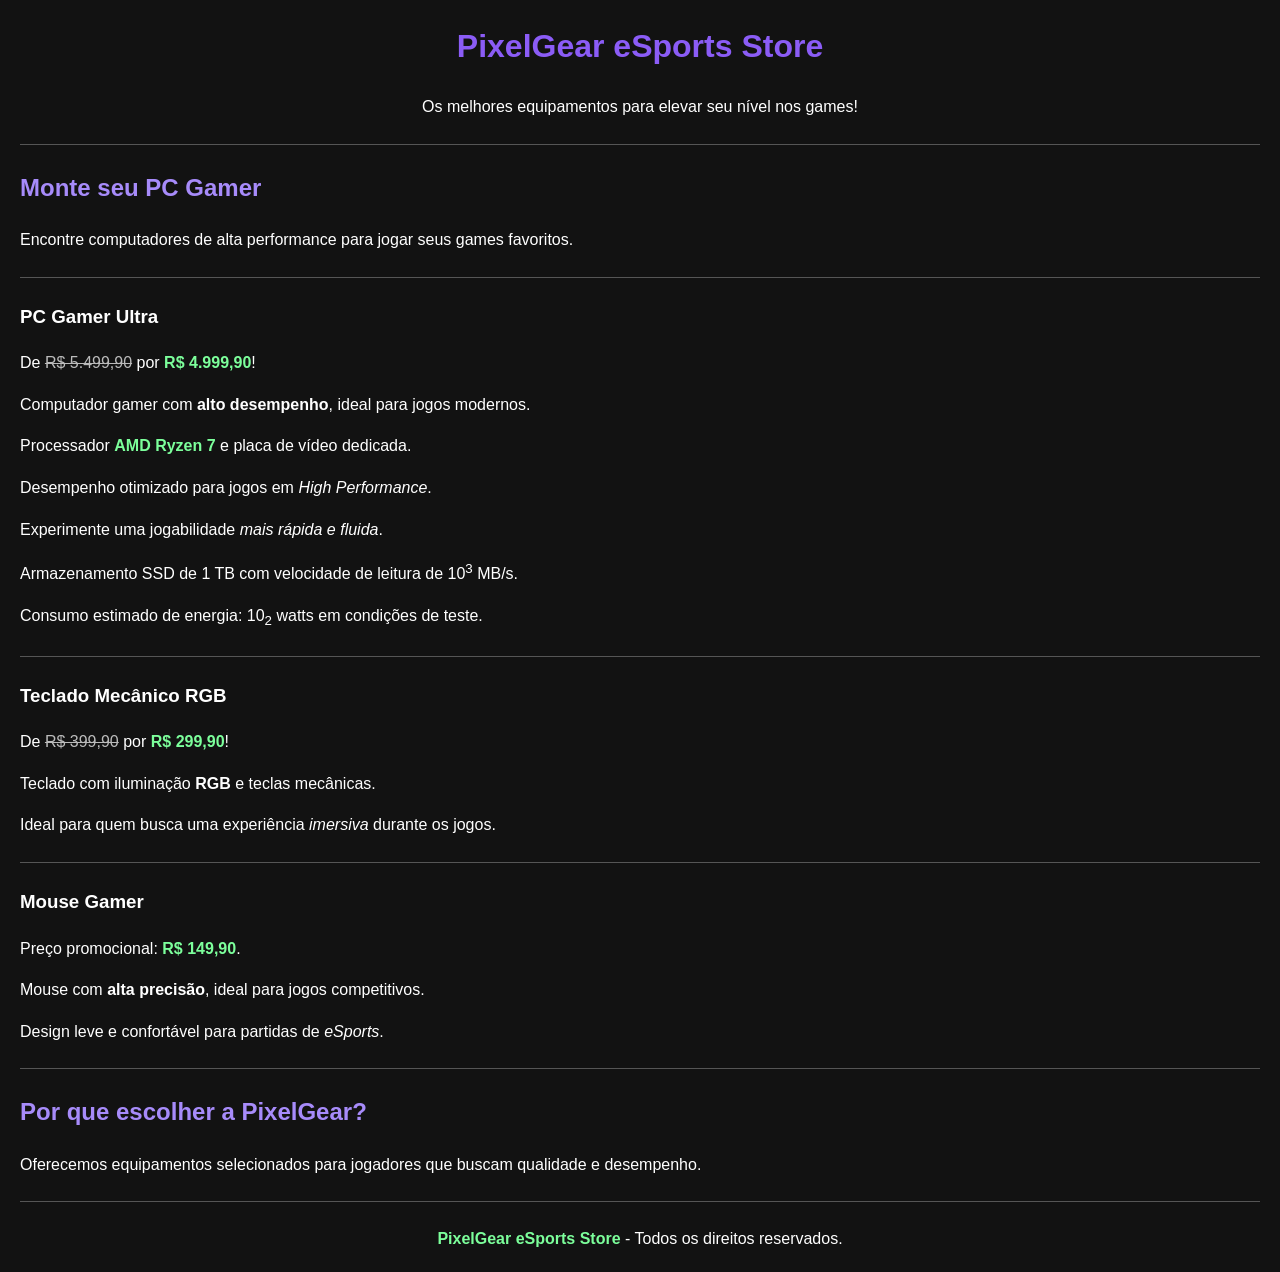
==== s4_at2_r4_lima/PixelGear/index.html @ 370ff217 "s4_at2_r4_lima" ====
<!DOCTYPE html>
<html lang="pt-BR">

<head>
    <!-- Define os caracteres para mostrar acentos corretamente -->
    <meta charset="UTF-8">

    <!-- Faz o site se adaptar às telas de celulares -->
    <meta name="viewport" content="width=device-width, initial-scale=1.0">

    <!-- Define o título que aparece na aba do navegador -->
    <title>PixelGear eSports Store</title>

    <link rel="stylesheet" href="style.css">

</head>

<!-- Define a cor de fundo escura e a cor branca dos textos -->
<body bgcolor="#121212" text="#FFFFFF">

    <!-- Título principal da loja, centralizado -->
    <h1 align="center">PixelGear eSports Store</h1>

    <!-- Subtítulo da loja, centralizado -->
    <p align="center">Os melhores equipamentos para elevar seu nível nos games!</p>

    <!-- Linha horizontal para separar o cabeçalho do conteúdo -->
    <hr>

    <!-- Apresentação da loja -->
    <h2>Monte seu PC Gamer</h2>

    <p>Encontre computadores de alta performance para jogar seus games favoritos.</p>

    <hr>

    <!-- Primeiro produto da loja -->
    <h3>PC Gamer Ultra</h3>

    <!-- Mostra o preço antigo riscado e o preço promocional em destaque -->
    <p>De <del>R$ 5.499,90</del> por <strong>R$ 4.999,90</strong>!</p>

    <!-- Destaca a característica principal do computador -->
    <p>Computador gamer com <b>alto desempenho</b>, ideal para jogos modernos.</p>

    <!-- Apresenta as especificações do computador -->
    <p>Processador <strong>AMD Ryzen 7</strong> e placa de vídeo dedicada.</p>

    <!-- Utiliza itálico para destacar um termo em inglês -->
    <p>Desempenho otimizado para jogos em <i>High Performance</i>.</p>

    <!-- Utiliza ênfase para destacar uma característica -->
    <p>Experimente uma jogabilidade <em>mais rápida e fluida</em>.</p>

    <!-- Utiliza sobrescrito para representar um expoente -->
    <p>Armazenamento SSD de 1 TB com velocidade de leitura de 10<sup>3</sup> MB/s.</p>

    <!-- Utiliza subscrito para demonstrar a formatação de números -->
    <p>Consumo estimado de energia: 10<sub>2</sub> watts em condições de teste.</p>

    <!-- Separa o primeiro produto do segundo -->
    <hr>

    <!-- Segundo produto da loja -->
    <h3>Teclado Mecânico RGB</h3>

    <!-- Mostra o preço antigo e o preço promocional -->
    <p>De <del>R$ 399,90</del> por <strong>R$ 299,90</strong>!</p>

    <!-- Destaca a iluminação e as características do teclado -->
    <p>Teclado com iluminação <b>RGB</b> e teclas mecânicas.</p>

    <!-- Destaca uma característica do produto com ênfase -->
    <p>Ideal para quem busca uma experiência <em>imersiva</em> durante os jogos.</p>

    <!-- Separa o segundo produto do terceiro -->
    <hr>

    <!-- Terceiro produto da loja -->
    <h3>Mouse Gamer</h3>

    <!-- Apresenta o preço promocional do mouse -->
    <p>Preço promocional: <strong>R$ 149,90</strong>.</p>

    <!-- Destaca a precisão do mouse -->
    <p>Mouse com <b>alta precisão</b>, ideal para jogos competitivos.</p>

    <!-- Utiliza itálico para destacar o termo eSports -->
    <p>Design leve e confortável para partidas de <i>eSports</i>.</p>

    <!-- Separa os produtos das informações finais -->
    <hr>

    <!-- Seção que apresenta os diferenciais da loja -->
    <h2>Por que escolher a PixelGear?</h2>

    <p>Oferecemos equipamentos selecionados para jogadores que buscam qualidade e desempenho.</p>

    <!-- Linha horizontal antes do rodapé -->
    <hr>

    <!-- Rodapé com o nome da loja e os direitos reservados -->
    <p align="center"><strong>PixelGear eSports Store</strong> - Todos os direitos reservados.</p>

</body>

</html>
---- s4_at2_r4_lima/PixelGear/style.css ----
/* Define a aparência geral da página */
body {
    background-color: #121212;
    color: #FFFFFF;
    font-family: Arial, Helvetica, sans-serif;
    margin: 20px;
    line-height: 1.6;
}

/* Centraliza o título e o subtítulo */
header {
    text-align: center;
    padding: 10px;
}

/* Define a cor do título principal */
h1 {
    color: #8B5CF6;
}

/* Define a cor dos títulos das seções */
h2 {
    color: #A78BFA;
}

/* Cria linhas de separação entre os conteúdos */
hr {
    border: 0;
    border-top: 1px solid #555555;
    margin: 24px 0;
}

/* Destaca informações importantes e preços */
strong {
    color: #7CFF9B;
}

/* Deixa o preço antigo mais discreto */
del {
    color: #BBBBBB;
}

/* Centraliza e organiza o rodapé */
footer {
    text-align: center;
    margin-top: 30px;
    padding: 10px;
    border-top: 1px solid #555555;
}
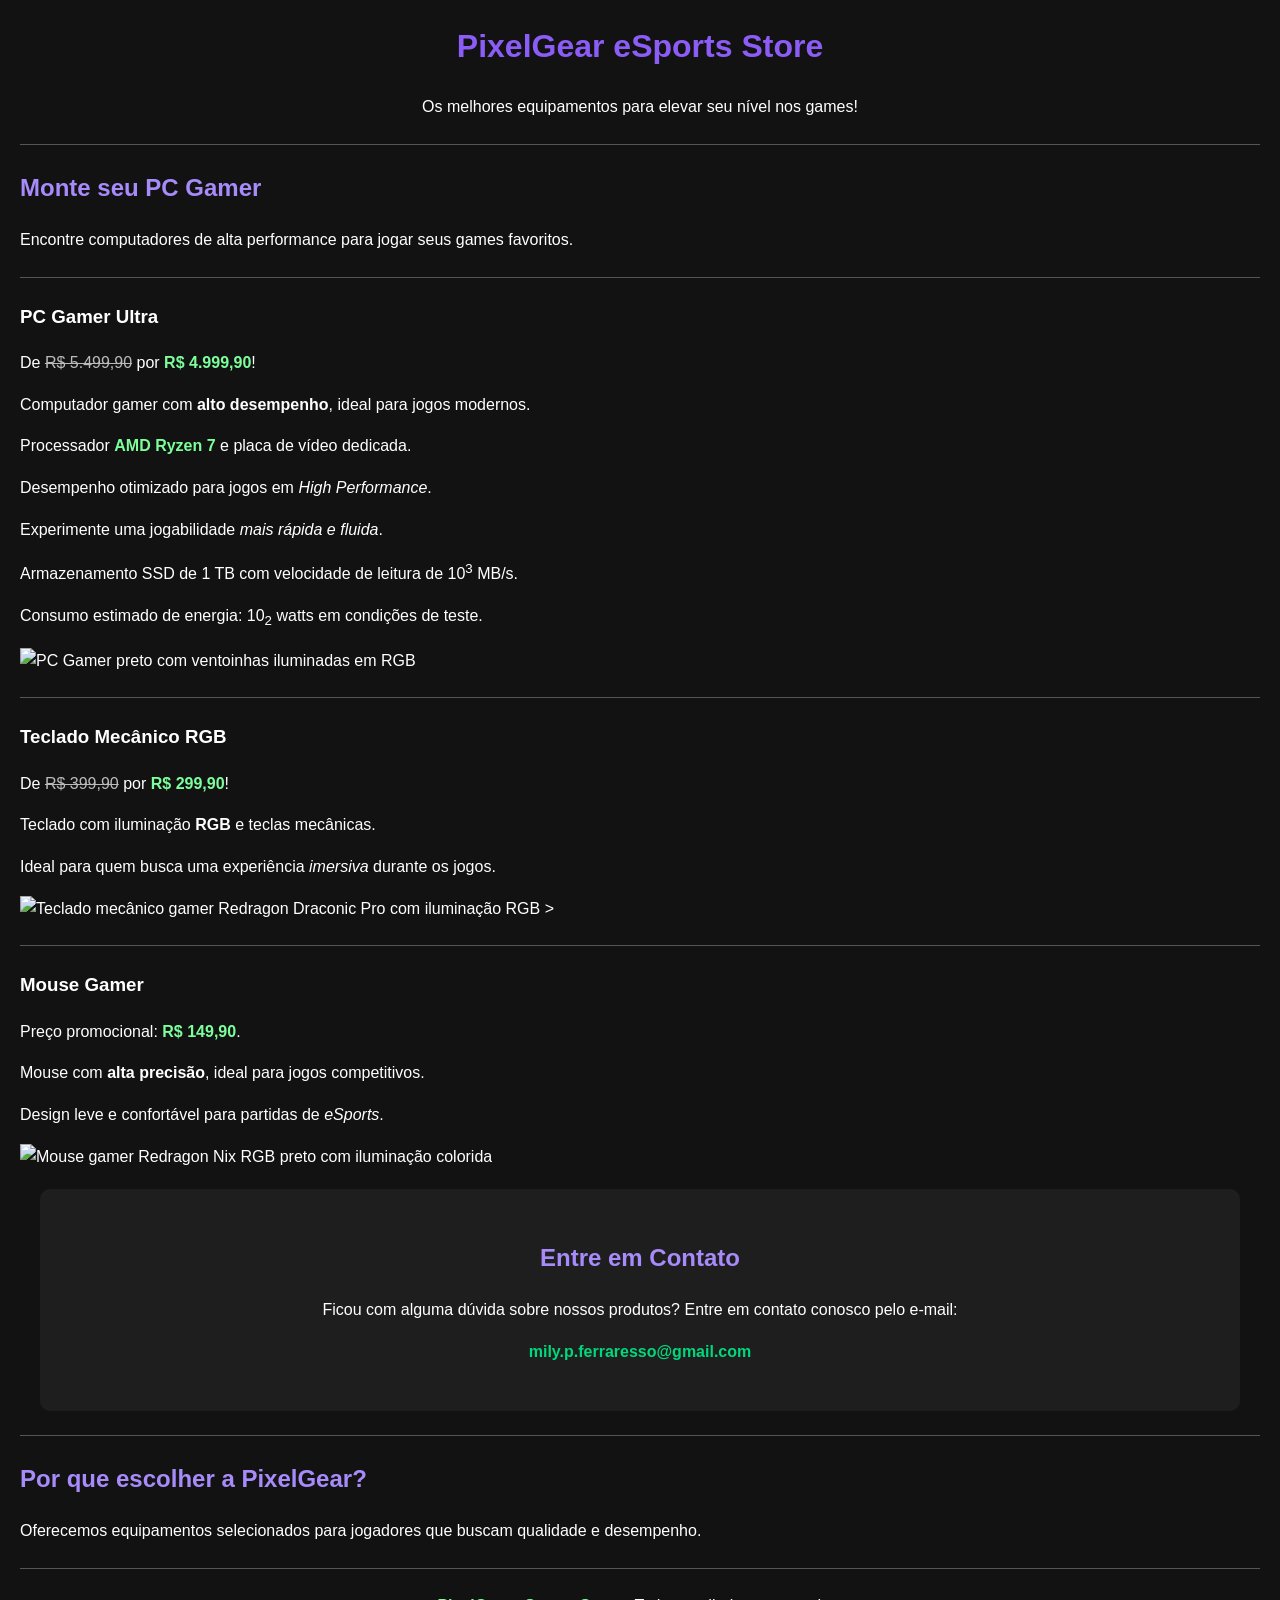
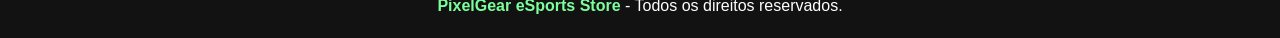
==== commit e2054ab0: "lima" ====
--- a/s4_at2_r4_lima/PixelGear/index.html
+++ b/s4_at2_r4_lima/PixelGear/index.html
@@ -58,6 +58,13 @@
     <!-- Utiliza subscrito para demonstrar a formatação de números -->
     <p>Consumo estimado de energia: 10<sub>2</sub> watts em condições de teste.</p>
 
+    <!-- Imagem demonstrativa do PC Gamer Ultra -->
+<img
+    src="https://images.kabum.com.br/produtos/fotos/sync_mirakl/881028/xlarge/PC-Gamer-Aqu-rio-Intel-Core-i9-14900KF-RTX-5080-128GB-Ddr5-Nvme-4TB-W11-Kalango-Games_1776040112.jpg"
+    alt="PC Gamer preto com ventoinhas iluminadas em RGB"
+    width="400"
+>
+
     <!-- Separa o primeiro produto do segundo -->
     <hr>
 
@@ -73,6 +80,14 @@
     <!-- Destaca uma característica do produto com ênfase -->
     <p>Ideal para quem busca uma experiência <em>imersiva</em> durante os jogos.</p>
 
+<!-- Imagem do teclado mecânico RGB -->
+<img
+    src="https://media.pichau.com.br/media/catalog/product/cache/74c1057f7991b4edb2bc7bdaa94de933/k/5/k530rgb-pro-pt-brown7.jpg"
+    alt="Teclado mecânico gamer Redragon Draconic Pro com iluminação RGB"
+    width="400"
+>
+>
+
     <!-- Separa o segundo produto do terceiro -->
     <hr>
 
@@ -87,6 +102,28 @@
 
     <!-- Utiliza itálico para destacar o termo eSports -->
     <p>Design leve e confortável para partidas de <i>eSports</i>.</p>
+
+    <!-- Imagem do mouse gamer RGB -->
+<img
+    src="https://media.pichau.com.br/media/catalog/product/cache/74c1057f7991b4edb2bc7bdaa94de933/m/9/m914-rgb7.jpg"
+    alt="Mouse gamer Redragon Nix RGB preto com iluminação colorida"
+    width="400"
+>
+<!-- Seção de contato -->
+<section id="contato">
+    <h2>Entre em Contato</h2>
+
+    <p>
+        Ficou com alguma dúvida sobre nossos produtos?
+        Entre em contato conosco pelo e-mail:
+    </p>
+
+    <p>
+        <a href="mailto:mily.p.ferraresso@gmail.com">
+            mily.p.ferraresso@gmail.com
+        </a>
+    </p>
+</section>
 
     <!-- Separa os produtos das informações finais -->
     <hr>
--- a/s4_at2_r4_lima/PixelGear/style.css
+++ b/s4_at2_r4_lima/PixelGear/style.css
@@ -47,3 +47,22 @@
     padding: 10px;
     border-top: 1px solid #555555;
 }
+
+/* Estilo da seção de contato */
+#contato {
+    text-align: center;
+    padding: 30px;
+    background-color: #1E1E1E;
+    border-radius: 10px;
+    margin: 20px;
+}
+
+#contato a {
+    color: #00d87b;
+    text-decoration: none;
+    font-weight: bold;
+}
+
+#contato a:hover {
+    text-decoration: underline;
+}
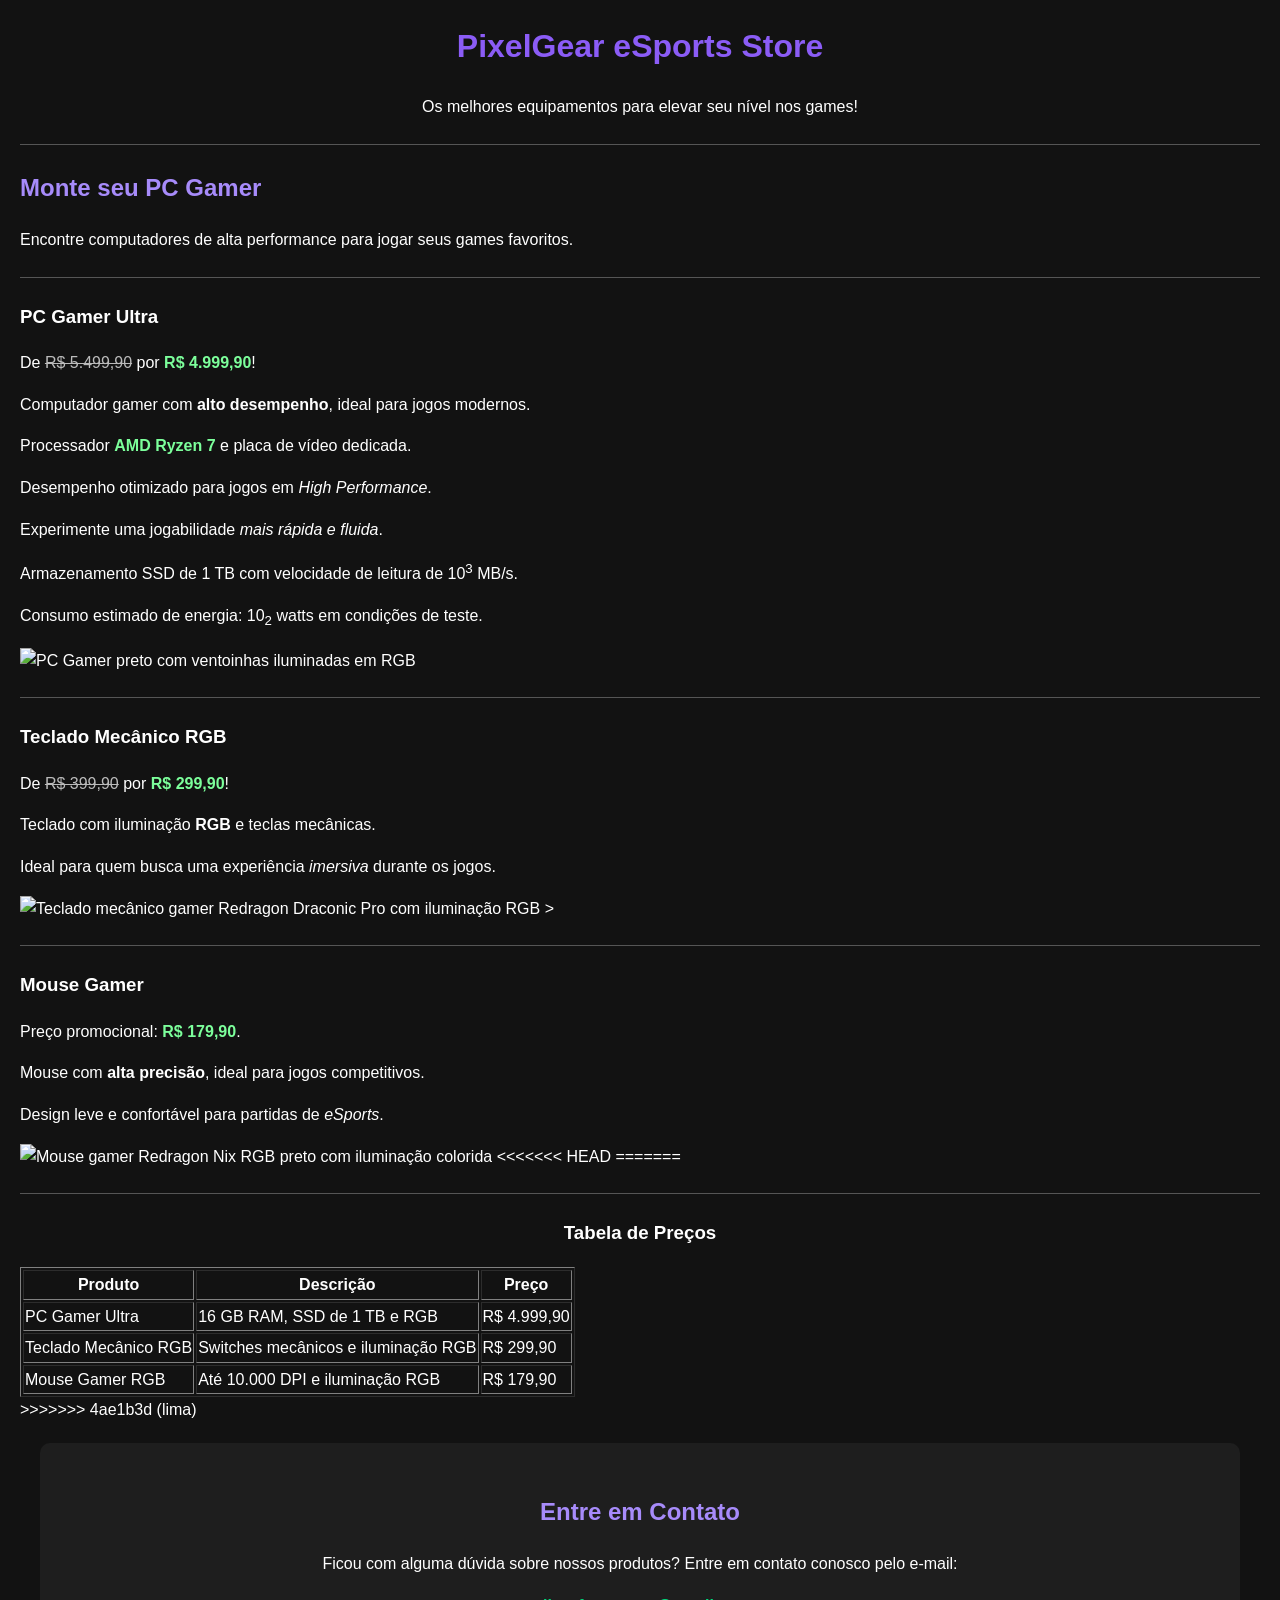
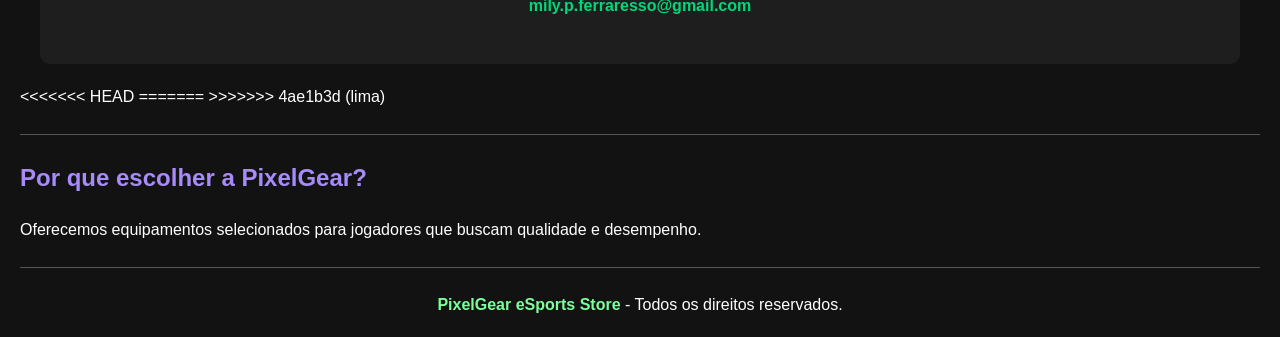
==== commit a3a81883: "Ultima atualização do sistema" ====
--- a/s4_at2_r4_lima/PixelGear/index.html
+++ b/s4_at2_r4_lima/PixelGear/index.html
@@ -95,7 +95,7 @@
     <h3>Mouse Gamer</h3>
 
     <!-- Apresenta o preço promocional do mouse -->
-    <p>Preço promocional: <strong>R$ 149,90</strong>.</p>
+    <p>Preço promocional: <strong>R$ 179,90</strong>.</p>
 
     <!-- Destaca a precisão do mouse -->
     <p>Mouse com <b>alta precisão</b>, ideal para jogos competitivos.</p>
@@ -109,6 +109,50 @@
     alt="Mouse gamer Redragon Nix RGB preto com iluminação colorida"
     width="400"
 >
+<<<<<<< HEAD
+=======
+
+
+    <!-- Separa a tabela de preços -->
+    <hr>
+
+    <!-- Tabela de Preços da loja -->
+    <h3 style="text-align: center;" >Tabela de Preços</h3>
+
+</body>
+    <table border="1" 
+        <thead>
+            <tr>
+                <th>Produto</th>
+                <th>Descrição</th>
+                <th>Preço</th>
+            </tr>
+        </thead>
+
+        <tbody>
+            <tr>
+                <td>PC Gamer Ultra</td>
+                <td>16 GB RAM, SSD de 1 TB e RGB</td>
+                <td>R$ 4.999,90</td>
+            </tr>
+
+            <tr>
+                <td>Teclado Mecânico RGB</td>
+                <td>Switches mecânicos e iluminação RGB</td>
+                <td>R$ 299,90</td>
+            </tr>
+
+            <tr>
+                <td>Mouse Gamer RGB</td>
+                <td>Até 10.000 DPI e iluminação RGB</td>
+                <td>R$ 179,90</td>
+            </tr>
+        </tbody>
+    </table>
+
+    </body>
+
+>>>>>>> 4ae1b3d (lima)
 <!-- Seção de contato -->
 <section id="contato">
     <h2>Entre em Contato</h2>
@@ -125,6 +169,10 @@
     </p>
 </section>
 
+<<<<<<< HEAD
+=======
+
+>>>>>>> 4ae1b3d (lima)
     <!-- Separa os produtos das informações finais -->
     <hr>
 
@@ -142,3 +190,4 @@
 </body>
 
 </html>
+
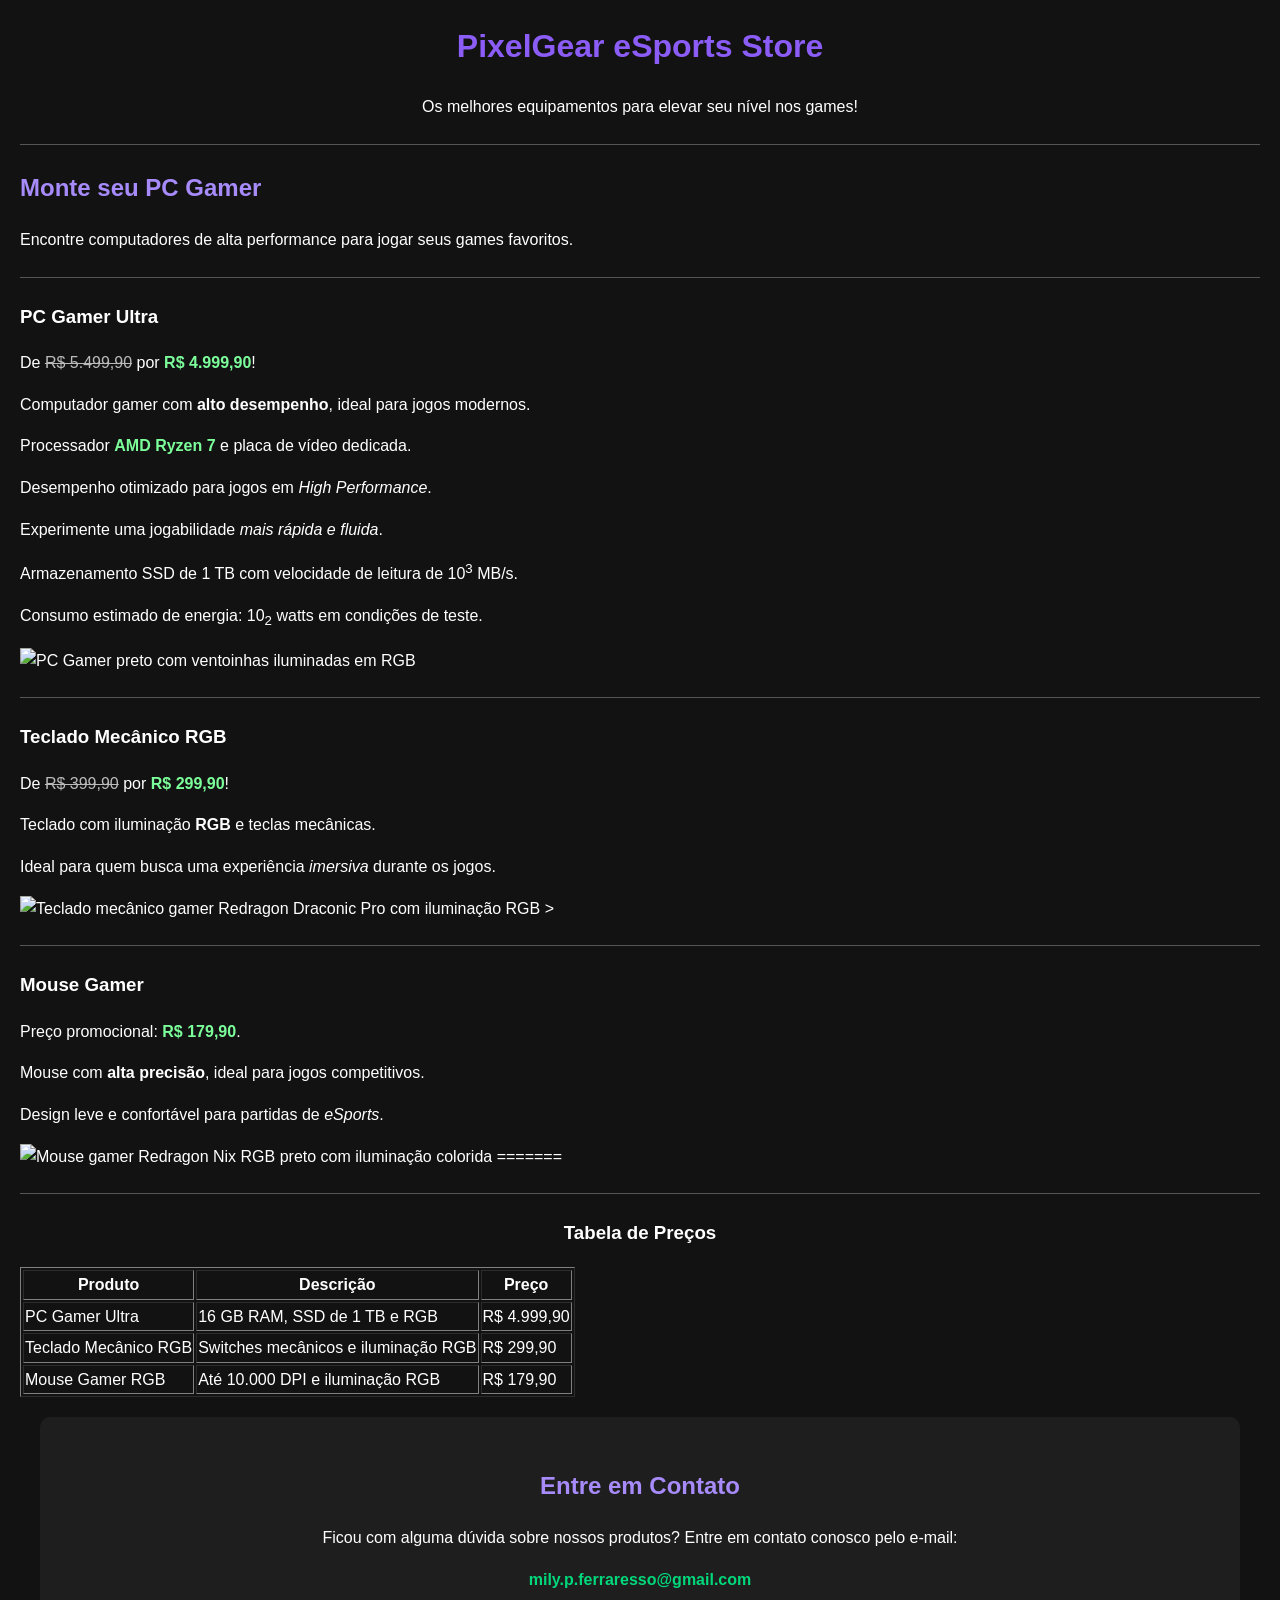
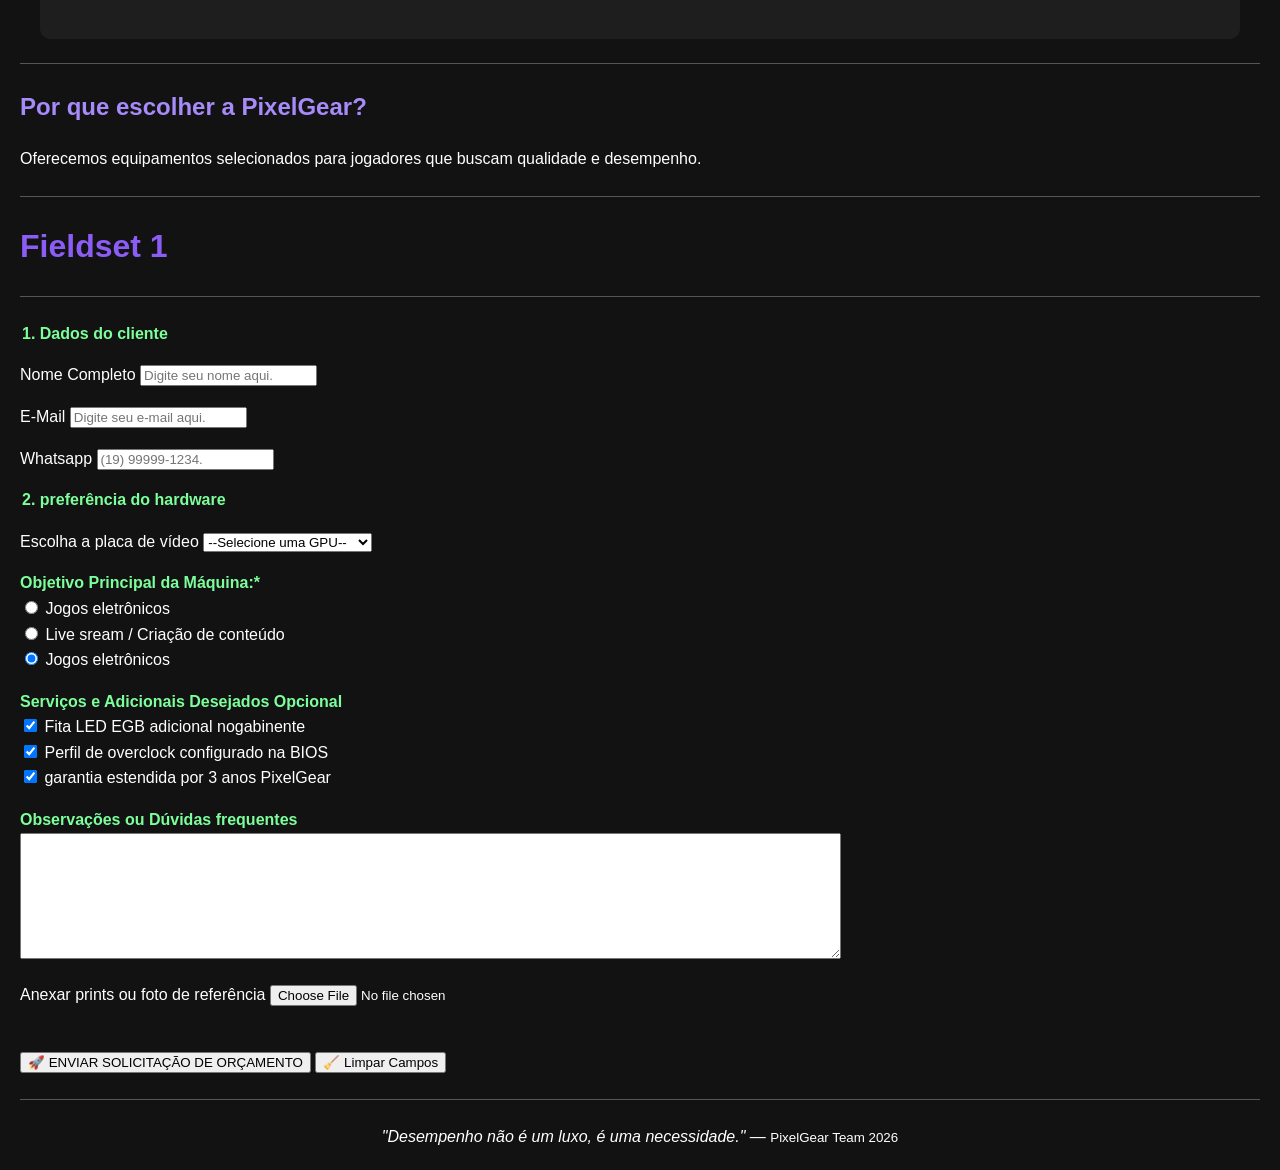
==== commit 28ed4e9d: "lima" ====
--- a/s4_at2_r4_lima/PixelGear/index.html
+++ b/s4_at2_r4_lima/PixelGear/index.html
@@ -109,7 +109,7 @@
     alt="Mouse gamer Redragon Nix RGB preto com iluminação colorida"
     width="400"
 >
-<<<<<<< HEAD
+
 =======
 
 
@@ -152,7 +152,6 @@
 
     </body>
 
->>>>>>> 4ae1b3d (lima)
 <!-- Seção de contato -->
 <section id="contato">
     <h2>Entre em Contato</h2>
@@ -169,10 +168,7 @@
     </p>
 </section>
 
-<<<<<<< HEAD
-=======
-
->>>>>>> 4ae1b3d (lima)
+
     <!-- Separa os produtos das informações finais -->
     <hr>
 
@@ -184,10 +180,98 @@
     <!-- Linha horizontal antes do rodapé -->
     <hr>
 
-    <!-- Rodapé com o nome da loja e os direitos reservados -->
-    <p align="center"><strong>PixelGear eSports Store</strong> - Todos os direitos reservados.</p>
-
 </body>
 
 </html>
 
+<html>
+<body>
+    <h1>Fieldset 1</h1>
+    <hr>
+
+<!--Grupo 01 dados do cliente em fildest-->
+    <Fildeset>
+        <legend><strong>1. Dados do cliente</strong></legend>
+        <p>
+        <label for="nome">Nome Completo</label>
+        <input type="text" id="nome" name="nome" placeholder="Digite seu nome aqui." required>
+        </p>
+
+        <p>
+        <label for="e-mail" >E-Mail</label>
+        <input type="text" id="e-mail" name="nome" placeholder="Digite seu e-mail aqui." required>
+        </p>
+
+        <p>
+        <label for="Whatsapp" >Whatsapp</label>
+        <input type="tel" id="Whatsapp" name="Whatsapp" placeholder="(19) 99999-1234." required>
+        </p>
+
+    </Fildeset>
+
+    
+<!--Grupo 02 Configuração de hardware-->
+    <Fildset>
+        <legend><strong>2. preferência do hardware</strong></legend>
+
+        <p>
+            <label for="gpu">Escolha a placa de vídeo</label>
+                <select id="gpu" required>
+                    <option valeu="">--Selecione uma GPU--</option>
+                    <option valeu="gtx1650">NVIDIA GTX 1650 4GB</option>
+                    <option valeu="gtx1651">NVIDIA GTX 1651 8GB</option>
+                    <option valeu="gtx1652">NVIDIA GTX 1652 16GB</option>
+                    </select>
+
+        </p>
+
+        <P>
+           <strong>Objetivo Principal da Máquina:*</strong><br>
+                <input type="radio" id="jogos" name="objetivo" valeu="jogos" checked></input>
+                <label for="jogos">Jogos eletrônicos</label>
+                <br>
+                <input type="radio" id="streaaming" name="objetivo" valeu="streaaming" checked></input>
+                <label for="streaaming">Live sream / Criação de conteúdo</label>
+                <br>
+                <input type="radio" id="trabalho" name="objetivo" valeu="trabalho" checked></input>
+                <label for="trabalho">Jogos eletrônicos</label>
+                
+        </P>
+
+        <P>
+            <strong>Serviços e Adicionais Desejados Opcional </strong><br>
+                <input type="checkbox" id="rgb" name="adicional" valeu="RGB Extra" checked></input>
+                <label for="rgb">Fita LED EGB adicional nogabinente</label>
+                <br>
+                <input type="checkbox" id="overclock" name="adicional" valeu="overclock" checked></input>
+                <label for="overclock">Perfil de overclock configurado na BIOS</label>
+                <br>
+                <input type="checkbox" id="garantia_estendida" name="objetivo" valeu="garantia_3_anos" checked></input>
+                <label for="garantia_estendida">garantia estendida por 3 anos PixelGear</label>
+                
+        </P>
+        <p>
+            <label for="observacoes"><strong>Observações ou Dúvidas frequentes</strong></strong></label><br>
+            <textarea id="observacoes" name="observacoes" rows="8" cols="100" placeholder="Descreva os jogos que pretende jogar"> </textarea>
+        </p>
+        <p>
+        <label for="foto_referencia">Anexar prints ou foto de referência</label>
+        <input type="file" id="foto_referencia" name="foto_referencia" accept="image/*">
+
+        </p>
+    </Fildset>
+
+        <br>
+
+        <button type="submit">🚀 ENVIAR SOLICITAÇÃO DE ORÇAMENTO</button>
+        <button type="reset">🧹 Limpar Campos</button>
+
+    </form>
+
+    <hr>
+
+    <!-- Rodapé -->
+    <p align="center"><i>"Desempenho não é um luxo, é uma necessidade."</i> — <small>PixelGear Team 2026</small></p>
+
+</body>
+</html>
--- a/s4_at2_r4_lima/PixelGear/style.css
+++ b/s4_at2_r4_lima/PixelGear/style.css
@@ -65,4 +65,8 @@
 
 #contato a:hover {
     text-decoration: underline;
-}+<<<<<<< HEAD
+}
+=======
+}
+>>>>>>> 4ae1b3d (lima)
